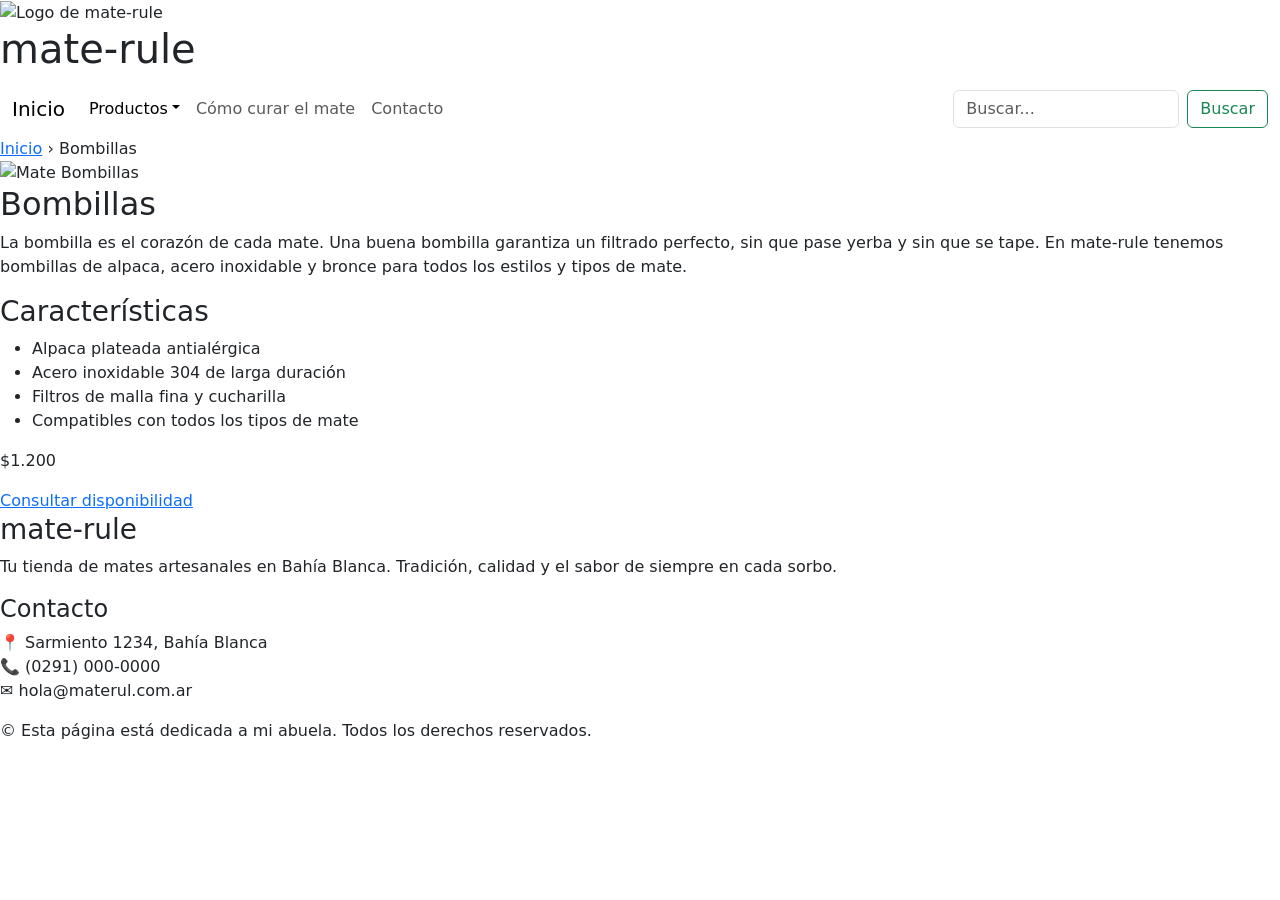
==== pages/bombillas.html @ c33a7d1c "Primer commit" ====
<!DOCTYPE html>
<html lang="es-ar">
<head>
  <meta charset="UTF-8">
  <meta name="viewport" content="width=device-width, initial-scale=1.0">
  <meta name="description" content="Bombillas — mate-rule. La bombilla es el corazón de cada mate. Una buena bombilla garantiza un filtrado perfecto, sin que pase yerba y sin que se tape. En mate-rule tenemos bombillas de alpaca, acero inoxidable y bronce para todos los estilos y tipos de mate.">
  <meta name="keywords" content="Bombillas, mate, mate-rule, artesanal, Bahía Blanca">
  <meta name="author" content="mate-rule">
  <meta name="robots" content="index, follow">
  <title>Bombillas — mate-rule</title>
  <link rel="icon" type="image/svg+xml" href="./documents/favicon.svg">
  <link href="https://cdn.jsdelivr.net/npm/bootstrap@5.3.3/dist/css/bootstrap.min.css" rel="stylesheet" integrity="sha384-QWTKZyjpPEjISv5WaRU9OFeRpok6YctnYmDr5pNlyT2bRjXh0JMhjY6hW+ALEwIH" crossorigin="anonymous">
  <link rel="stylesheet" href="./styles/styles.css">
</head>
<body>
  <header class="header">
    <img class="logo" src="documentos/logo.png" alt="Logo de mate-rule" width="70" height="70">
    <h1 class="site-title">mate-rule</h1>
  </header>
  <nav class="navbar navbar-expand-lg" aria-label="Navegación principal">
    <div class="container-fluid">
      <a class="navbar-brand" href="../index.html">Inicio</a>
      <button class="navbar-toggler" type="button" data-bs-toggle="collapse" data-bs-target="#navPrincipal" aria-controls="navPrincipal" aria-expanded="false" aria-label="Abrir menú de navegación">
        <span class="navbar-toggler-icon"></span>
      </button>
      <div class="collapse navbar-collapse" id="navPrincipal">
        <ul class="navbar-nav me-auto mb-2 mb-lg-0">
          <li class="nav-item dropdown">
            <a class="nav-link dropdown-toggle active" href="#" role="button" data-bs-toggle="dropdown" aria-expanded="false">Productos</a>
            <ul class="dropdown-menu">
              <li><a class="dropdown-item" href="../index.html">Mates</a></li>
              <li><a class="dropdown-item" href="../pages/bombillas.html">Bombillas</a></li>
              <li><a class="dropdown-item" href="../pages/accesorios.html">Accesorios</a></li>
              <li><a class="dropdown-item" href="../pages/yerbas.html">Yerbas</a></li>
            </ul>
          </li>
          <li class="nav-item"><a class="nav-link" href="../pages/curar-mate.html">Cómo curar el mate</a></li>
          <li class="nav-item"><a class="nav-link" href="../pages/contacto.html">Contacto</a></li>
        </ul>
        <form class="d-flex" role="search" aria-label="Buscar productos">
          <input class="form-control me-2" type="search" placeholder="Buscar..." aria-label="Buscar productos">
          <button class="btn btn-outline-success" type="submit">Buscar</button>
        </form>
      </div>
    </div>
  </nav>
  <nav class="breadcrumb-mate" aria-label="Ruta de navegación">
    <a href="../index.html">Inicio</a><span> › </span><span>Bombillas</span>
  </nav>
  <main>
    <article class="producto-detalle animate-fade-in">
      <img class="producto-detalle__img" src="./documentos/metal.jpg" alt="Mate Bombillas" loading="lazy" width="900" height="380">
      <h2 class="producto-detalle__titulo">Bombillas</h2>
      <p class="producto-detalle__descripcion">La bombilla es el corazón de cada mate. Una buena bombilla garantiza un filtrado perfecto, sin que pase yerba y sin que se tape. En mate-rule tenemos bombillas de alpaca, acero inoxidable y bronce para todos los estilos y tipos de mate.</p>
      <div class="producto-detalle__caracteristicas">
        <h3>Características</h3>
        <ul>
          <li>Alpaca plateada antialérgica</li>
          <li>Acero inoxidable 304 de larga duración</li>
          <li>Filtros de malla fina y cucharilla</li>
          <li>Compatibles con todos los tipos de mate</li>
        </ul>
      </div>
      <p class="producto-detalle__precio">$1.200</p>
      <a href="../pages/contacto.html" class="producto-detalle__btn">Consultar disponibilidad</a>
    </article>
  </main>
  <footer class="footer" aria-label="Pie de página">
    <div class="footer__inner">
      <div class="footer__marca">
        <h3>mate-rule</h3>
        <p>Tu tienda de mates artesanales en Bahía Blanca. Tradición, calidad y el sabor de siempre en cada sorbo.</p>
      </div>
      <div class="footer__contacto">
        <h4>Contacto</h4>
        <p>📍 Sarmiento 1234, Bahía Blanca<br>📞 (0291) 000-0000<br>✉️ hola@materul.com.ar</p>
      </div>
    </div>
    <p class="footer__copy">© Esta página está dedicada a mi abuela. Todos los derechos reservados.</p>
  </footer>
  <script src="https://cdn.jsdelivr.net/npm/bootstrap@5.3.3/dist/js/bootstrap.bundle.min.js" integrity="sha384-YvpcrYf0tY3lHB60NNkmXc4s9bIOgUxi8T/jzmAgdZ3K4rK3kPSRovGbYmQ5MwH" crossorigin="anonymous"></script>
  <script src="js/main.js"></script>
</body>
</html>
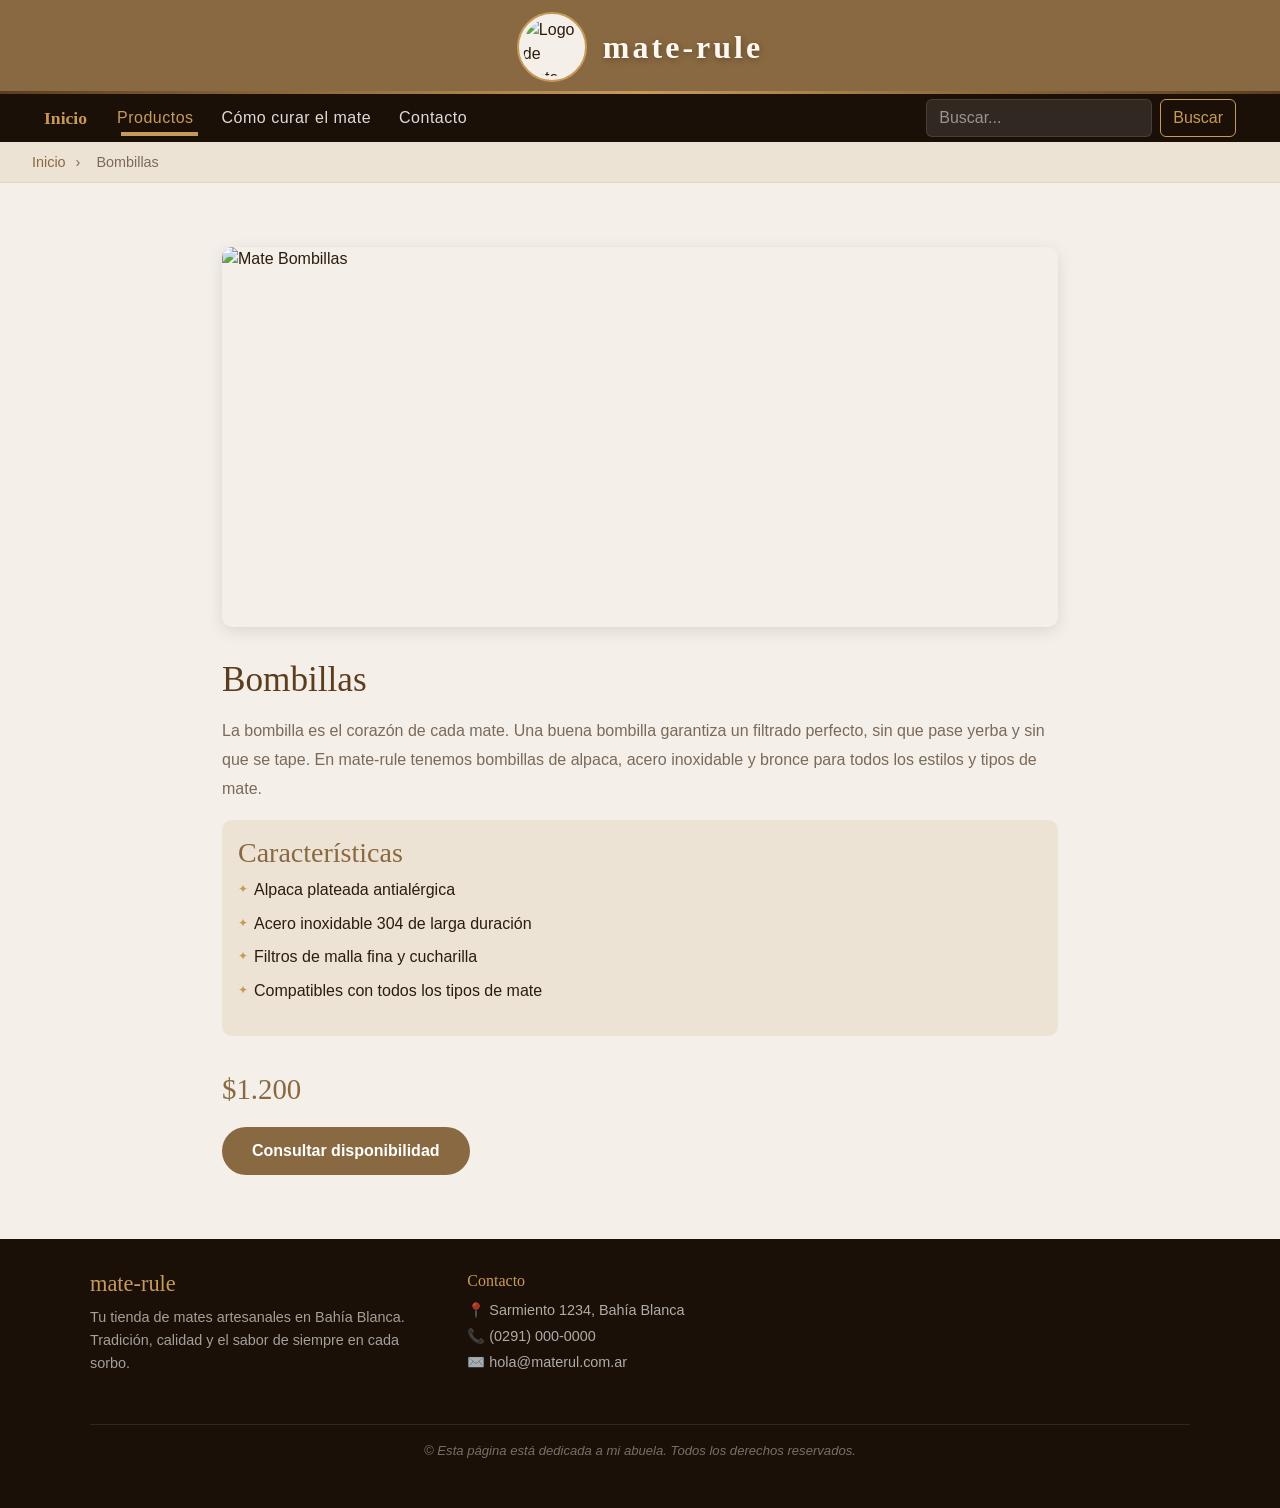
==== commit 819f7827: "Varios cambios" ====
--- a/pages/bombillas.html
+++ b/pages/bombillas.html
@@ -10,7 +10,7 @@
   <title>Bombillas — mate-rule</title>
   <link rel="icon" type="image/svg+xml" href="./documents/favicon.svg">
   <link href="https://cdn.jsdelivr.net/npm/bootstrap@5.3.3/dist/css/bootstrap.min.css" rel="stylesheet" integrity="sha384-QWTKZyjpPEjISv5WaRU9OFeRpok6YctnYmDr5pNlyT2bRjXh0JMhjY6hW+ALEwIH" crossorigin="anonymous">
-  <link rel="stylesheet" href="./styles/styles.css">
+  <link rel="stylesheet" href="../styles/styles.css">
 </head>
 <body>
   <header class="header">
--- a/styles/styles.css
+++ b/styles/styles.css
@@ -0,0 +1 @@
+﻿@import"https://fonts.googleapis.com/css2?family=Playfair+Display:wght@400;600;700&family=Lato:wght@300;400;700&display=swap";*,*::before,*::after{box-sizing:border-box;margin:0;padding:0}html{scroll-behavior:smooth;font-size:16px}body{font-family:"Lato","Helvetica Neue",sans-serif;background-color:#f4efe8;color:#2b1d0e;min-height:100vh;display:flex;flex-direction:column;gap:0;overflow-x:hidden}main{flex:1}img{max-width:100%;height:auto}a{text-decoration:none;color:inherit}ul{list-style:none;padding:0}.header{display:flex;align-items:center;justify-content:center;background-color:#896941;padding:12px 32px;gap:16px;position:relative}.header::after{content:"";display:block;position:absolute;bottom:0;left:0;width:100%;height:3px;background:linear-gradient(90deg, #5c3d1e, #c89a5a, #5c3d1e)}.header .logo{width:70px;height:70px;object-fit:contain;border-radius:50%;border:2px solid #c89a5a;background:#f4efe8;padding:4px}.header .site-title{font-family:"Playfair Display",Georgia,serif;font-size:2rem;font-weight:700;color:#fff8f0;letter-spacing:3px;text-shadow:1px 2px 6px rgba(0,0,0,.3);margin:0}@media(max-width: 768px){.header{padding:8px 16px}.header .site-title{font-size:1.4rem}.header .logo{width:50px;height:50px}}.navbar{background-color:#1a1008 !important;padding:0 32px}.navbar .navbar-brand{font-family:"Playfair Display",Georgia,serif;color:#c89a5a !important;font-weight:700;font-size:1.1rem;transition:all .28s ease}.navbar .navbar-brand:hover{color:#fff8f0 !important}.navbar .nav-link{color:hsla(0,0%,100%,.85) !important;font-family:"Lato","Helvetica Neue",sans-serif;font-weight:400;letter-spacing:.5px;padding:12px 14px !important;transition:all .28s ease;position:relative}.navbar .nav-link::after{content:"";position:absolute;bottom:6px;left:14px;width:0;height:2px;background-color:#c89a5a;transition:width .25s ease}.navbar .nav-link:hover,.navbar .nav-link.active{color:#c89a5a !important}.navbar .nav-link:hover::after,.navbar .nav-link.active::after{width:calc(100% - 28px)}.navbar .dropdown-menu{background-color:#5c3d1e;border:none;border-radius:10px;box-shadow:0 4px 16px rgba(0,0,0,.1);padding:8px 0}.navbar .dropdown-menu .dropdown-item{color:#fff8f0;font-family:"Lato","Helvetica Neue",sans-serif;padding:8px 16px;transition:all .28s ease}.navbar .dropdown-menu .dropdown-item:hover{background-color:#896941;color:#fff8f0}.navbar .form-control{background-color:hsla(0,0%,100%,.1);border:1px solid hsla(0,0%,100%,.2);color:#fff;border-radius:6px}.navbar .form-control::placeholder{color:hsla(0,0%,100%,.5)}.navbar .form-control:focus{background-color:hsla(0,0%,100%,.15);border-color:#c89a5a;box-shadow:none;color:#fff}.navbar .btn-outline-success{border-color:#c89a5a;color:#c89a5a;border-radius:6px;transition:all .28s ease}.navbar .btn-outline-success:hover{background-color:#c89a5a;border-color:#c89a5a;color:#1a1008}@media(max-width: 992px){.navbar{padding:0 16px}}.footer{background-color:#1a1008;color:#fff8f0;padding:32px;margin-top:auto}.footer .footer__inner{max-width:1100px;margin:0 auto;display:grid;grid-template-columns:1fr 1fr 1fr;gap:32px;padding-bottom:32px;border-bottom:1px solid hsla(0,0%,100%,.1)}@media(max-width: 768px){.footer .footer__inner{grid-template-columns:1fr;gap:16px}}.footer .footer__marca h3{font-family:"Playfair Display",Georgia,serif;color:#c89a5a;font-size:1.4rem;margin-bottom:8px}.footer .footer__marca p{color:hsla(0,0%,100%,.6);font-size:.9rem;line-height:1.6}.footer .footer__links h4{font-family:"Playfair Display",Georgia,serif;color:#c89a5a;margin-bottom:8px;font-size:1rem}.footer .footer__links ul{display:flex;flex-direction:column;gap:8px}.footer .footer__links ul li a{color:hsla(0,0%,100%,.65);font-size:.9rem;transition:all .28s ease}.footer .footer__links ul li a:hover{color:#c89a5a;padding-left:4px}.footer .footer__contacto h4{font-family:"Playfair Display",Georgia,serif;color:#c89a5a;margin-bottom:8px;font-size:1rem}.footer .footer__contacto p{color:hsla(0,0%,100%,.65);font-size:.9rem;line-height:1.8}.footer .footer__copy{text-align:center;color:hsla(0,0%,100%,.4);font-size:.82rem;padding-top:16px;font-style:italic}.hero{background:linear-gradient(135deg, #5c3d1e 0%, #896941 60%, #c89a5a 100%);color:#fff8f0;padding:64px 32px;text-align:center;position:relative;overflow:hidden}.hero::before{content:"";position:absolute;inset:0;background:url("data:image/svg+xml,%3Csvg width='60' height='60' viewBox='0 0 60 60' xmlns='http://www.w3.org/2000/svg'%3E%3Cg fill='none' fill-rule='evenodd'%3E%3Cg fill='%23ffffff' fill-opacity='0.04'%3E%3Cpath d='M36 34v-4h-2v4h-4v2h4v4h2v-4h4v-2h-4zm0-30V0h-2v4h-4v2h4v4h2V6h4V4h-4zM6 34v-4H4v4H0v2h4v4h2v-4h4v-2H6zM6 4V0H4v4H0v2h4v4h2V6h4V4H6z'/%3E%3C/g%3E%3C/g%3E%3C/svg%3E");pointer-events:none}.hero__titulo{font-family:"Playfair Display",Georgia,serif;font-size:3rem;font-weight:700;margin-bottom:16px;text-shadow:0 2px 10px rgba(0,0,0,.3);animation:fadeInDown .8s ease both}@media(max-width: 768px){.hero__titulo{font-size:2rem}}.hero__subtitulo{font-size:1.1rem;color:hsla(0,0%,100%,.85);max-width:600px;margin:0 auto 32px;line-height:1.7;animation:fadeInUp .9s ease .2s both}.hero__btn{background-color:#c89a5a;color:#1a1008;border:none;border-radius:6px;padding:10px 22px;font-family:"Lato","Helvetica Neue",sans-serif;font-weight:600;cursor:pointer;transition:all .28s ease}.hero__btn:hover{filter:brightness(0.88);transform:translateY(-2px)}.hero__btn{font-size:1rem;padding:12px 32px;animation:fadeInUp 1s ease .4s both;display:inline-block;border-radius:30px}.seccion{padding:64px 32px}.seccion--alt{background-color:#ede3d4}.seccion__titulo{font-family:"Playfair Display",Georgia,serif;color:#5c3d1e;font-size:2rem;text-align:center;margin-bottom:32px;position:relative}.seccion__titulo::after{content:"";display:block;width:60px;height:3px;background-color:#c89a5a;margin:10px auto 0;border-radius:2px}.seccion__intro{text-align:center;color:#7a6a5a;max-width:680px;margin:0 auto 32px;line-height:1.7}.grid-mates{display:grid;grid-template-columns:repeat(4, 1fr);gap:16px;max-width:1100px;margin:0 auto}@media(max-width: 992px){.grid-mates{grid-template-columns:repeat(2, 1fr)}}@media(max-width: 576px){.grid-mates{grid-template-columns:1fr}}.tarjeta-mate{border-radius:10px;overflow:hidden;background:#fff;box-shadow:0 4px 16px rgba(0,0,0,.1);transition:all .28s ease}.tarjeta-mate:hover{transform:translateY(-6px) scale(1.03);box-shadow:0 8px 28px rgba(137,105,65,.22)}.tarjeta-mate__img{width:100%;height:220px;object-fit:cover;display:block;transition:transform .4s ease}.tarjeta-mate:hover .tarjeta-mate__img{transform:scale(1.06)}.tarjeta-mate__body{padding:16px;background:#5c3d1e}.tarjeta-mate__nombre{font-family:"Playfair Display",Georgia,serif;color:#fff8f0;font-size:1.1rem;margin:0;text-align:center}.tarjeta-mate__desc{color:hsla(0,0%,100%,.7);font-size:.85rem;text-align:center;margin-top:4px}.tarjeta-mate a{display:block}.tarjeta-mate a:hover{text-decoration:none}.producto-detalle{max-width:900px;margin:64px auto;padding:0 32px}.producto-detalle__img{width:100%;height:380px;object-fit:cover;display:block;border-radius:10px;box-shadow:0 4px 16px rgba(0,0,0,.1);margin-bottom:32px}.producto-detalle__titulo{font-family:"Playfair Display",Georgia,serif;color:#5c3d1e;font-size:2.2rem;margin-bottom:16px}.producto-detalle__descripcion{color:#7a6a5a;line-height:1.8;font-size:1rem;margin-bottom:16px}.producto-detalle__caracteristicas{background:#ede3d4;border-radius:10px;padding:16px;margin-bottom:32px}.producto-detalle__caracteristicas h3{font-family:"Playfair Display",Georgia,serif;color:#896941;margin-bottom:8px}.producto-detalle__caracteristicas ul{display:flex;flex-direction:column;gap:8px}.producto-detalle__caracteristicas ul li{color:#2b1d0e;padding-left:16px;position:relative;line-height:1.6}.producto-detalle__caracteristicas ul li::before{content:"✦";color:#c89a5a;position:absolute;left:0;font-size:.75rem;top:3px}.producto-detalle__precio{font-family:"Playfair Display",Georgia,serif;font-size:1.8rem;color:#896941;margin-bottom:16px}.producto-detalle__btn{background-color:#896941;color:#fff;border:none;border-radius:6px;padding:10px 22px;font-family:"Lato","Helvetica Neue",sans-serif;font-weight:600;cursor:pointer;transition:all .28s ease}.producto-detalle__btn:hover{filter:brightness(0.88);transform:translateY(-2px)}.producto-detalle__btn{font-size:1rem;padding:12px 30px;border-radius:30px;display:inline-block}.breadcrumb-mate{background:#ede3d4;padding:8px 32px;border-bottom:1px solid rgba(0,0,0,.06)}.breadcrumb-mate a{color:#896941;font-size:.9rem;transition:all .28s ease}.breadcrumb-mate a:hover{color:#5c3d1e}.breadcrumb-mate span{color:#7a6a5a;font-size:.9rem;padding:0 6px}.formulario-contacto{background:#fff;border-radius:10px;padding:32px;box-shadow:0 4px 16px rgba(0,0,0,.1);max-width:500px}.formulario-contacto__titulo{font-family:"Playfair Display",Georgia,serif;color:#5c3d1e;font-size:1.6rem;margin-bottom:32px}.formulario-contacto .campo{display:flex;flex-direction:column;gap:6px;margin-bottom:16px}.formulario-contacto .campo label{font-weight:600;font-size:.9rem;color:#2b1d0e}.formulario-contacto .campo input,.formulario-contacto .campo textarea,.formulario-contacto .campo select{border:1.5px solid rgba(0,0,0,.15);border-radius:6px;padding:10px 14px;font-family:"Lato","Helvetica Neue",sans-serif;font-size:.95rem;color:#2b1d0e;transition:all .28s ease;background:#f4efe8}.formulario-contacto .campo input:focus,.formulario-contacto .campo textarea:focus,.formulario-contacto .campo select:focus{outline:none;border-color:#896941;box-shadow:0 0 0 3px rgba(137,105,65,.15)}.formulario-contacto .campo textarea{resize:vertical;min-height:110px}.formulario-contacto__btn{background-color:#896941;color:#fff;border:none;border-radius:6px;padding:10px 22px;font-family:"Lato","Helvetica Neue",sans-serif;font-weight:600;cursor:pointer;transition:all .28s ease}.formulario-contacto__btn:hover{filter:brightness(0.88);transform:translateY(-2px)}.formulario-contacto__btn{width:100%;font-size:1rem;padding:12px;border-radius:30px;margin-top:8px}.mapa-wrapper{border-radius:10px;overflow:hidden;box-shadow:0 4px 16px rgba(0,0,0,.1)}.mapa-wrapper iframe{display:block;width:100%;height:380px;border:none}@media(max-width: 768px){.mapa-wrapper iframe{height:250px}}.pasos-curar{display:grid;grid-template-columns:repeat(auto-fit, minmax(220px, 1fr));gap:16px;max-width:1000px;margin:0 auto}.pasos-curar .paso{background:#fff;border-radius:10px;padding:32px 16px;box-shadow:0 4px 16px rgba(0,0,0,.1);text-align:center;transition:all .28s ease}.pasos-curar .paso:hover{transform:translateY(-6px) scale(1.03);box-shadow:0 8px 28px rgba(137,105,65,.22)}.pasos-curar .paso__numero{width:48px;height:48px;border-radius:50%;background:#896941;color:#fff;font-family:"Playfair Display",Georgia,serif;font-size:1.4rem;font-weight:700;display:flex;align-items:center;justify-content:center;margin:0 auto 16px}.pasos-curar .paso__titulo{font-family:"Playfair Display",Georgia,serif;color:#5c3d1e;font-size:1.05rem;margin-bottom:8px}.pasos-curar .paso__texto{color:#7a6a5a;font-size:.9rem;line-height:1.6}.grid-curar{display:grid;grid-template-columns:repeat(2, 1fr);gap:16px;max-width:700px;margin:0 auto}@media(max-width: 576px){.grid-curar{grid-template-columns:1fr}}.grid-curar .tarjeta-curar{border-radius:10px;overflow:hidden;box-shadow:0 4px 16px rgba(0,0,0,.1);transition:all .28s ease}.grid-curar .tarjeta-curar:hover{transform:translateY(-6px) scale(1.03);box-shadow:0 8px 28px rgba(137,105,65,.22)}.grid-curar .tarjeta-curar{background:#fff}.grid-curar .tarjeta-curar a{display:block}.grid-curar .tarjeta-curar__img{width:100%;height:180px;object-fit:cover;display:block}.grid-curar .tarjeta-curar__body{background:#5c3d1e;padding:16px;text-align:center}.grid-curar .tarjeta-curar__body h3{font-family:"Playfair Display",Georgia,serif;color:#fff8f0;margin:0}@keyframes fadeInDown{from{opacity:0;transform:translateY(-30px)}to{opacity:1;transform:translateY(0)}}@keyframes fadeInUp{from{opacity:0;transform:translateY(30px)}to{opacity:1;transform:translateY(0)}}@keyframes fadeIn{from{opacity:0}to{opacity:1}}.animate-fade-in{animation:fadeIn .7s ease both}/*# sourceMappingURL=styles.css.map */
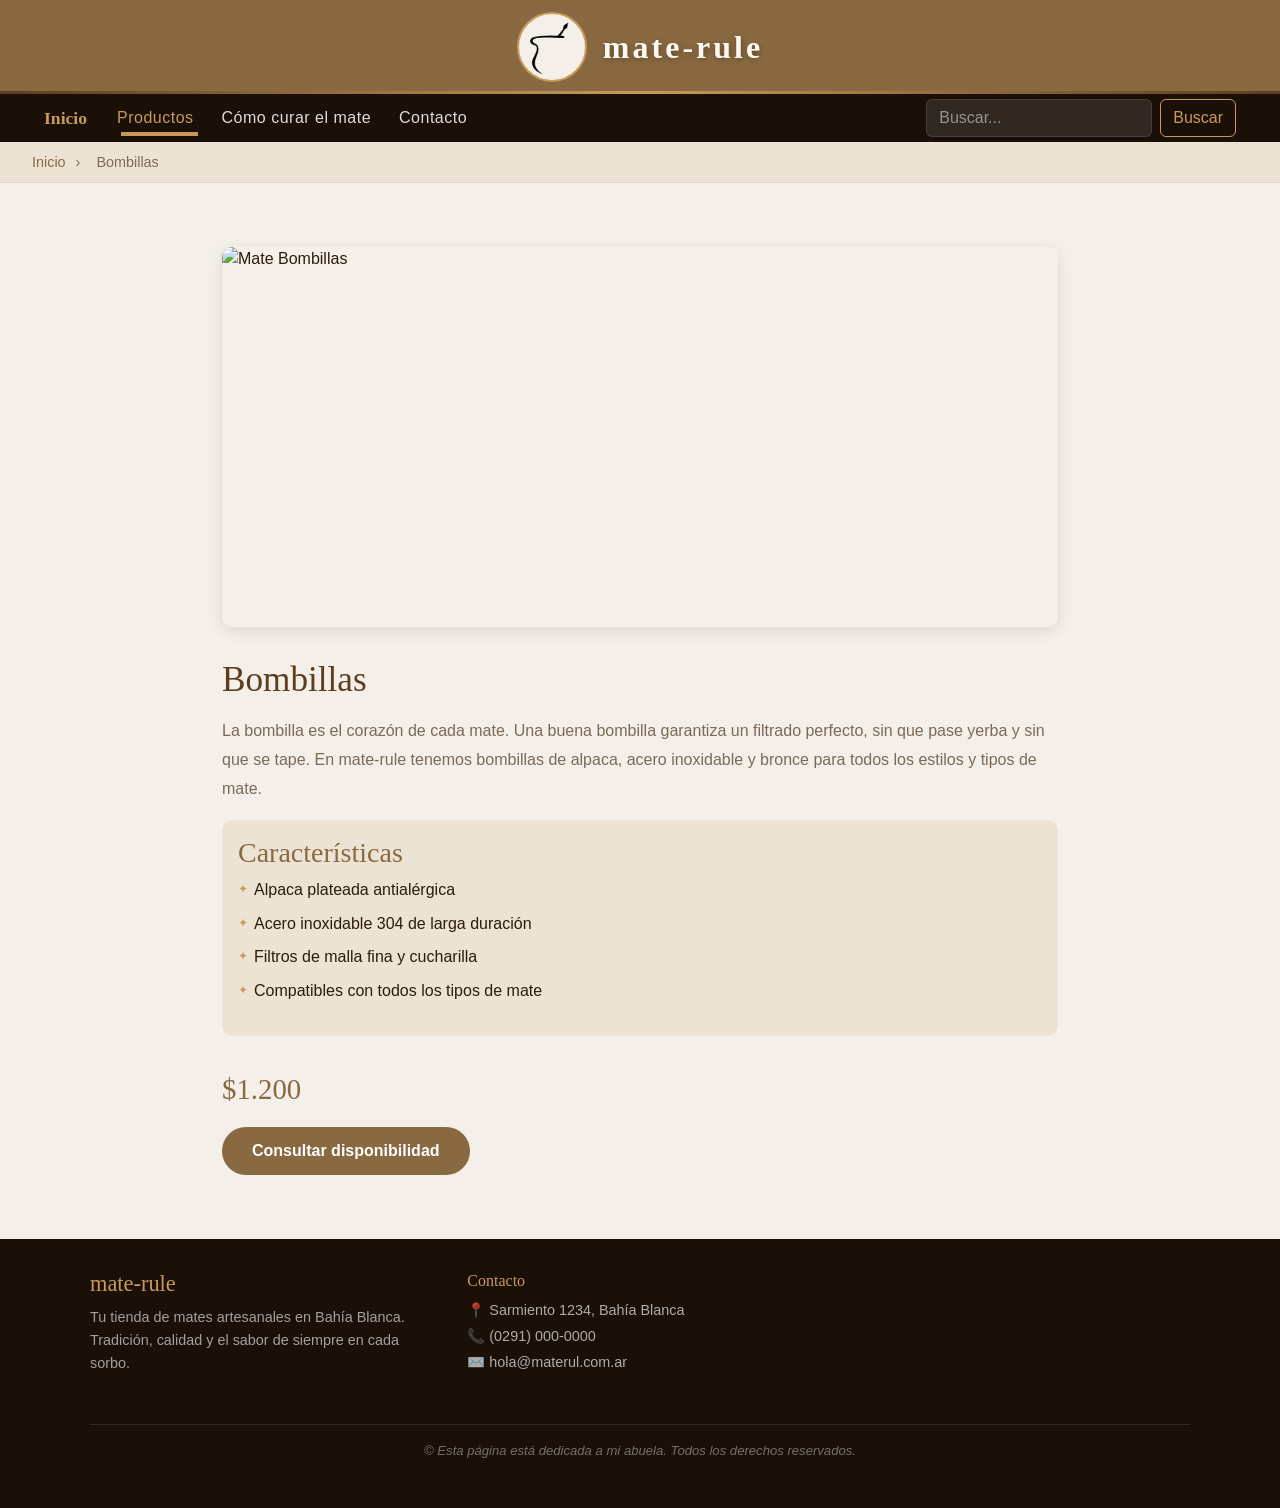
==== commit 1fe0ba80: "Varios" ====
--- a/pages/bombillas.html
+++ b/pages/bombillas.html
@@ -14,7 +14,7 @@
 </head>
 <body>
   <header class="header">
-    <img class="logo" src="documentos/logo.png" alt="Logo de mate-rule" width="70" height="70">
+    <img class="logo" src="../documentos/logo.png" alt="Logo de mate-rule" width="70" height="70">
     <h1 class="site-title">mate-rule</h1>
   </header>
   <nav class="navbar navbar-expand-lg" aria-label="Navegación principal">
